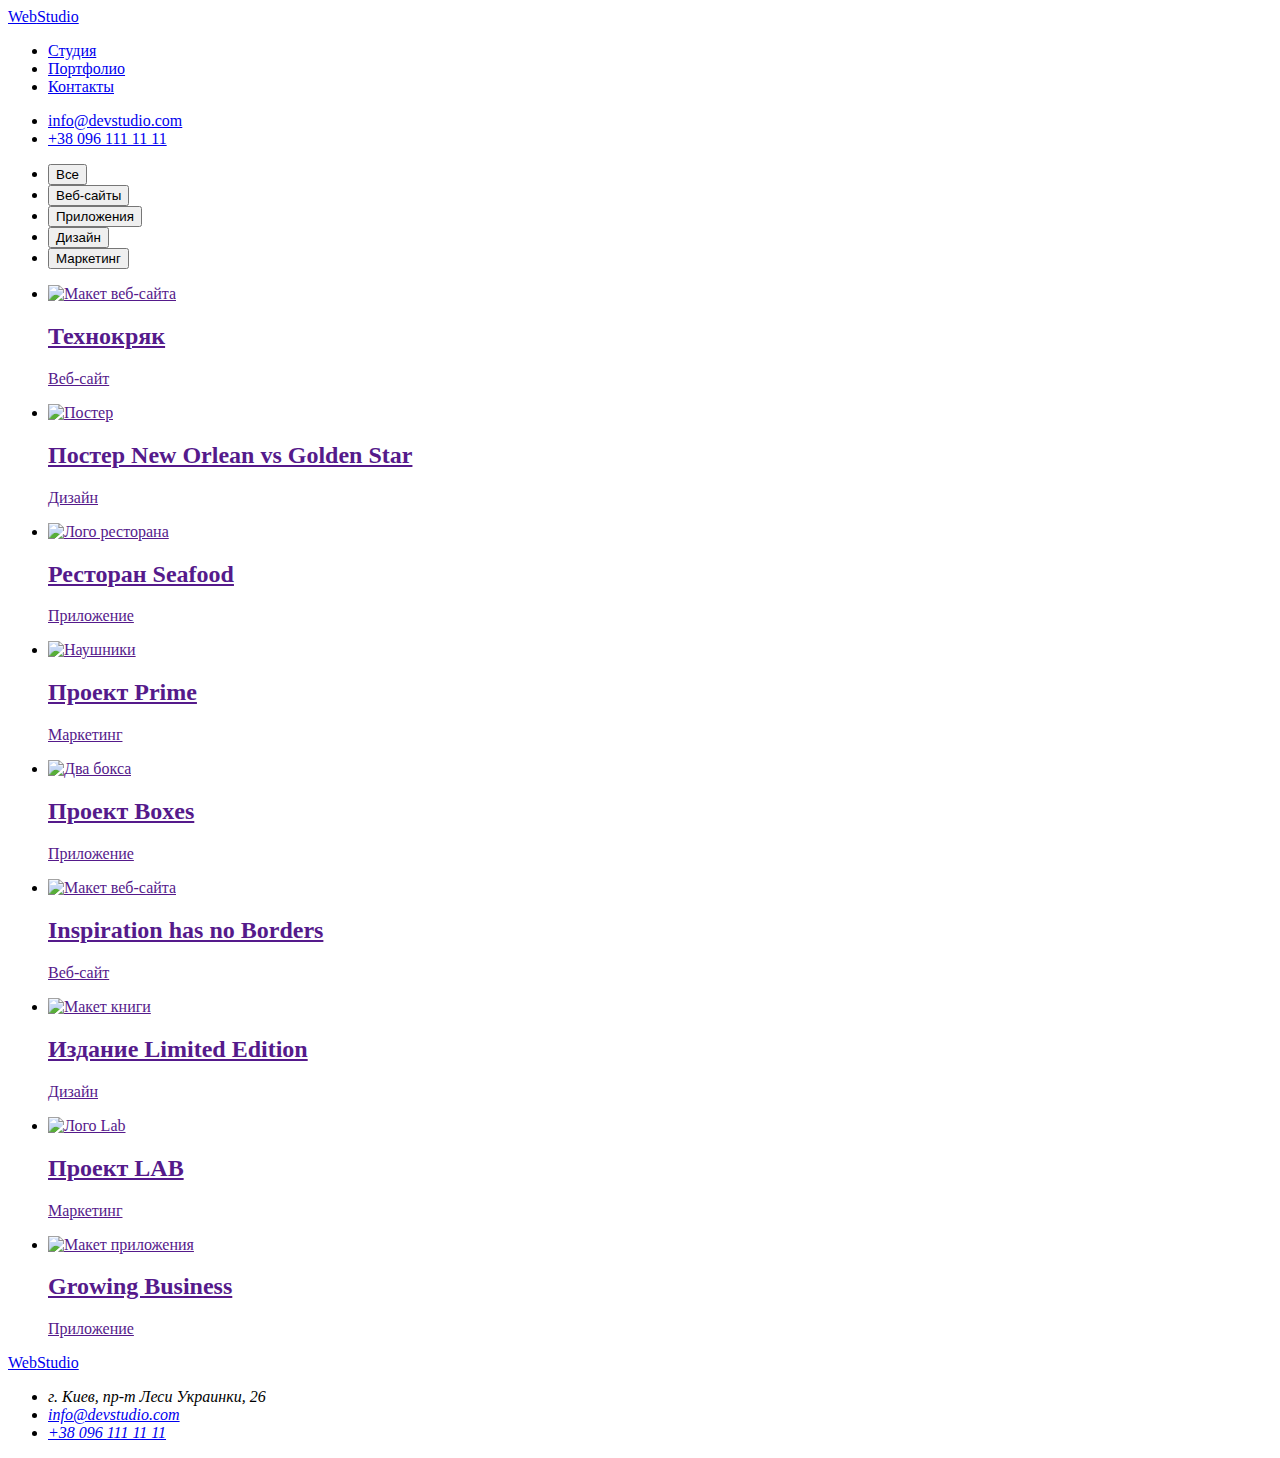
==== portfolio.html @ a86b4941 "problem with the img" ====
<!DOCTYPE html>
<html lang="ru">
<head>
    <meta charset="UTF-8">
    <meta http-equiv="X-UA-Compatible" content="IE=edge">
    <meta name="view" content="width=device-width, initial-scale=1.0">
    <title>portfolio_home_work_3</title>
    <link rel="preconnect" href="https://fonts.googleapis.com">
    <link rel="preconnect" href="https://fonts.gstatic.com" crossorigin>
    <link href="https://fonts.googleapis.com/css2?family=Raleway:wght@700&family=Roboto:wght@400;500;700;900&display=swap"
        rel="stylesheet">
<link rel="stylesheet" href="https://cdnjs.cloudflare.com/ajax/libs/modern-normalize/1.1.0/modern-normalize.min.css"
    integrity="sha512-wpPYUAdjBVSE4KJnH1VR1HeZfpl1ub8YT/NKx4PuQ5NmX2tKuGu6U/JRp5y+Y8XG2tV+wKQpNHVUX03MfMFn9Q=="
    crossorigin="anonymous" referrerpolicy="no-referrer" />
    <link rel="stylesheet" href="./CSS/styles.css">
</head>
<body>

    <!-- Menu section -->
<header class="page-header second">
  <div class="container main-nav"> 
        <nav class="main-nav">
            <a href="./index.html" class="logo">Web<span class="logo black-color">Studio</span> </a>
            <ul class="list site-nav">
                <li class="item">
                    <a href="./index.html" class="link">Студия</a>
                </li>
                <li class="item">
                    <a href="./folio.html" class="link current">Портфолио</a>
                </li>
                <li class="item">
                    <a href="/Контакты" class="link">Контакты</a>
                </li>
            </ul>
        </nav>
        <ul class="list contact-header link">
            <li class="item"><a href="mailto:info@devstudio.com" class="link">info@devstudio.com</a></li>
            <li class="item"><a href="tel:+380961111111" class="link">+38 096 111 11 11</a></li>
        </ul>
 </div>  
</header>
    <!--Main section-->
    <main class="section">
      <section class=""> 
      <div class="container list-button">
       <!--Button section-->
        <ul class="list list-button">
            <li class="item"><button type="button" class="button link">Все</button></li>
            <li class="item"><button type="button" class="button link">Веб-сайты</button></li>
            <li class="item"><button type="button" class="button link">Приложения</button></li>
            <li class="item"><button type="button" class="button link">Дизайн</button></li>
            <li class="item"><button type="button" class="button link">Маркетинг</button></li>
       </ul>
       </div>

       <!--Link section-->
       <div class="container">
           
       <ul class="list-link">

            <li class="item-card">
                <article class="card">
                    <div class="card-thumb">
                <a href="" class="list"><img src="./images/img_portfolio/portfolio_img_1.jpg" 
                alt="Макет веб-сайта" width="370" height="294">  
                    </div>
                    <div class="card-content">
                <h2 class="link-title">Технокряк</h2>
                <p class="link-list text">Веб-сайт</p></a>
                    </div>
                </article>
            </li>
                
            <li class="item-card">
                <article class="card">
                    <div class="card-thumb">
                <a href="" class="list"><img src="./images/img_portfolio/portfolio_img_2.jpg"
                alt="Постер" width="370" height="294">
                    </div>
                    <div class="card-content">
                <h2 class="link-title">Постер New Orlean vs Golden Star</h2>
                <p class="link-list text">Дизайн</p></a>
                    </div>
                </article>
            </li>

            <li class="item-card">
                <article class="card">
                    <div class="card-thumb">
                <a href="" class="list"><img src="./images/img_portfolio/portfolio_img_3.jpg" 
                alt="Лого ресторана" width="370" height="294">
                    </div>
                    <div class="card-content">
                <h2 class="link-title">Ресторан Seafood</h2>
                <p class="link-list text">Приложение</p></a>
                    </div>
                </article>
            </li>

            <li class="item-card">
                <article class="card">
                    <div class="card-thumb">
                <a href="" class="list"><img src="./images/img_portfolio/portfolio_img_4.jpg" 
                alt="Наушники" width="370" height="294">
                    </div>
                    <div class="card-content">
                <h2 class="link-title">Проект Prime</h2>
                <p class="link-list text">Маркетинг</p></a>
                    </div>
                </article>
            </li>

            <li class="item-card">
                <article class="card">
                    <div class="card-thumb">
                <a href="" class="list"><img src="./images/img_portfolio/portfolio_img_5.jpg" 
                alt="Два бокса" width="370" height="294">
                    </div>
                    <div class="card-content">
                <h2 class="link-title">Проект Boxes</h2>
                <p class="link-list text">Приложение</p></a>
                    </div>
                </article>
            </li>

            <li class="item-card">
                <article class="card">
                    <div class="card-thumb">
                <a href="" class="list"><img src="./images/img_portfolio/portfolio_img_6.jpg" 
                alt="Макет веб-сайта" width="370" height="294">
                    </div>
                    <div class="card-content">
                <h2 class="link-title">Inspiration has no Borders</h2>
                <p class="link-list text">Веб-сайт</p></a>
                    </div>
                </article>
            </li>

            <li class="item-card">
                <article class="card">
                    <div class="card-thumb">
                <a href="" class="list"><img src="./images/img_Portfolio/portfolio_img_7.jpg" 
                alt="Макет книги" width="370" height="294">
                    </div>
                    <div class="card-content">
                <h2 class="link-title">Издание Limited Edition</h2>
                <p class="link-list text">Дизайн</p></a>
                    </div>
                </article>
            </li>

            <li class="item-card">
                <article class="card">
                    <div class="card-thumb">
                <a href="" class="list"><img src="./images/img_Portfolio/portfolio_img_8.jpg" 
                alt="Лого Lab" width="370" height="294">
                    </div>
                    <div class="card-content">
                <h2 class="link-title">Проект LAB</h2>
                <p class="link-list text">Маркетинг</p></a>
                    </div>
                </article>
            </li>

            <li class="item-card">
                <article class="card">
                    <div class="card-thumb">
                <a href="" class="list"><img src="./images/img_portfolio/portfolio_img_9.jpg" 
                alt="Макет приложения" width="370" height="294">
                    </div>
                    <div class="card-content">
                <h2 class="link-title">Growing Business</h2>
                <p class="link-list text">Приложение</p></a>
                </div>
                </article>
            </li>
        </ul> 
        </div>
     </section>
    </main>  

    <!--Footer section-->
    <footer class="footer-color">
        <div class="container">
        <a href="./index.html" class="logo footer">Web<span class="logo white-color">Studio</span></a>
        <address>
            <ul class="footer-title list">
                <li class="item">
                    г. Киев, пр-т Леси Украинки, 26
                </li>
                <li class="item">
                    <a class="footer-title-second link" href="mailto:info@devstudio.com"><span class="activ link">info@devstudio.com</span></a>
                </li>
                <li class="item">
                    <a class="footer-title-second link" href="tel:+380961111111"><span class="activ link">+38 096 111 11 11</span></a>
                </li>
            </ul>
        </address>
        </div>
    </footer>
</div>
</body>
</html>
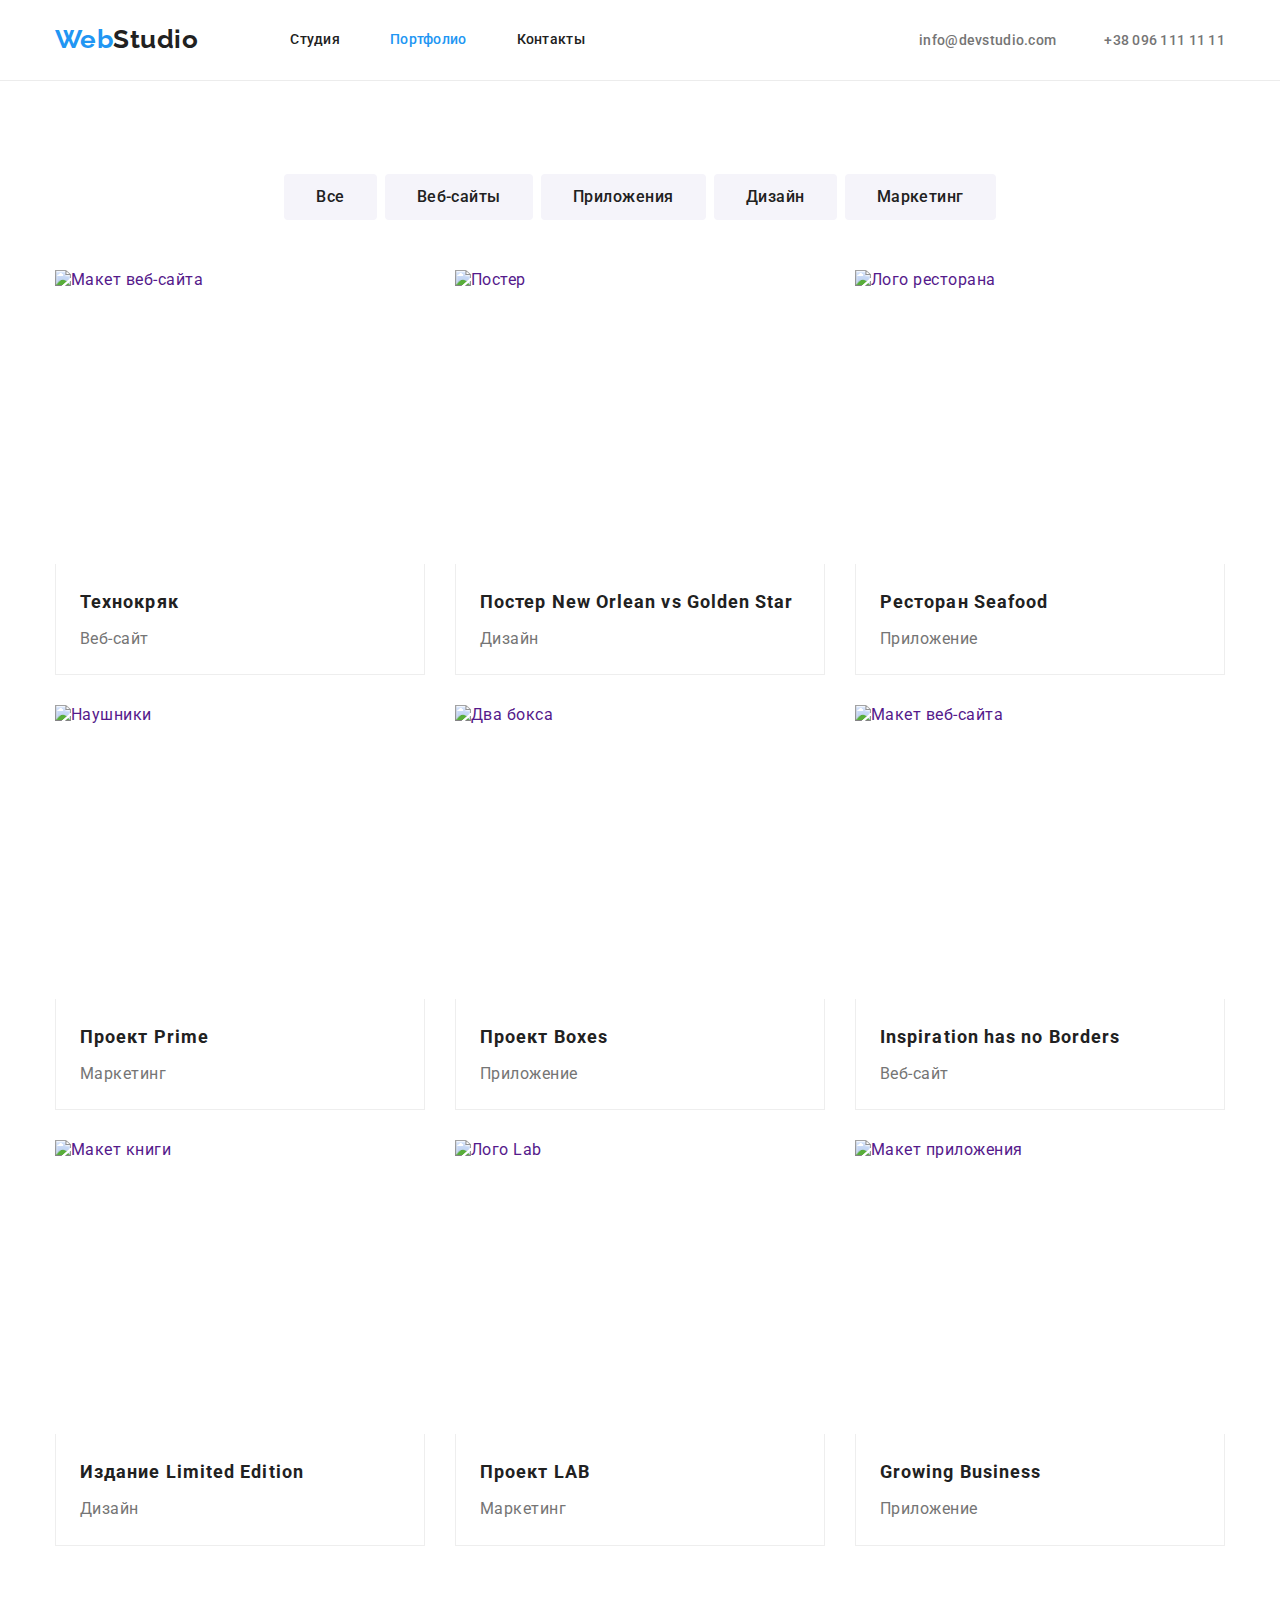
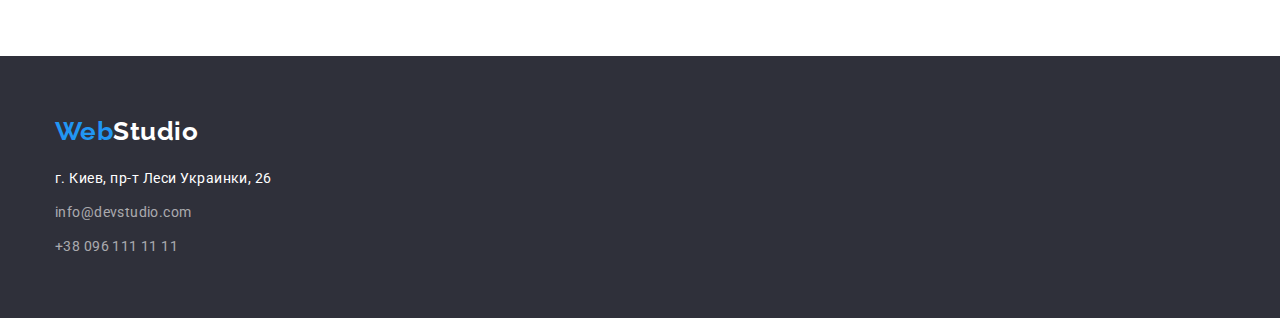
==== commit 765d8248: "new" ====
--- a/portfolio.html
+++ b/portfolio.html
@@ -14,9 +14,10 @@
     crossorigin="anonymous" referrerpolicy="no-referrer" />
     <link rel="stylesheet" href="./CSS/styles.css">
 </head>
+
 <body>
 
-    <!-- Menu section -->
+ <!-- Menu section -->
 <header class="page-header second">
   <div class="container main-nav"> 
         <nav class="main-nav">
@@ -39,11 +40,13 @@
         </ul>
  </div>  
 </header>
+
     <!--Main section-->
     <main class="section">
       <section class=""> 
       <div class="container list-button">
-       <!--Button section-->
+
+    <!--Button section-->
         <ul class="list list-button">
             <li class="item"><button type="button" class="button link">Все</button></li>
             <li class="item"><button type="button" class="button link">Веб-сайты</button></li>
@@ -53,7 +56,7 @@
        </ul>
        </div>
 
-       <!--Link section-->
+    <!--Link section-->
        <div class="container">
            
        <ul class="list-link">
@@ -199,5 +202,7 @@
         </div>
     </footer>
 </div>
+
 </body>
+
 </html>--- a/CSS/styles.css
+++ b/CSS/styles.css
@@ -0,0 +1,456 @@
+/* gutter 30 px */
+
+/* width 1170 */
+
+:root {
+  --main-color-text: #757575;
+  --second-color-text: #212121;
+  --accent-color-text: #2196f3;
+  --white-color-text: #ffffff;
+  --second-white-color-text: #ffffff99;
+  --bg-gray: #f5f4fa;
+  --dark-bg-color: #2f303a;
+  --black-color: #000000;
+  --grey-border: #eeeeee;
+}
+
+html {
+  box-sizing: border-box;
+}
+*,
+*::before,
+*::after {
+  box-sizing: inherit;
+}
+
+body {
+  background: var(--white-color-text);
+  color: var(--main-color-text);
+  font-family: Roboto, sans-serif;
+  letter-spacing: 0.03em;
+  margin: 0;
+}
+
+h1,
+h2,
+h3,
+h4,
+h5,
+h6,
+p {
+  margin: 0;
+}
+
+img {
+  display: block;
+  max-width: 100%;
+  height: auto;
+}
+
+.section {
+  padding-top: 94px;
+  padding-bottom: 94px;
+}
+
+.list {
+  list-style: none;
+  text-decoration: none;
+  margin: 0px;
+  padding: 0px;
+}
+
+.container {
+  width: 1200px;
+  margin-left: auto;
+  margin-right: auto;
+  padding-left: 15px;
+  padding-right: 15px;
+}
+
+.invisible-text {
+  visibility: hidden;
+  text-align: center;
+}
+
+/* logo */
+
+.logo {
+  color: var(--accent-color-text);
+  font-family: Raleway, sans-serif;
+  font-weight: 700;
+  font-size: 26px;
+  line-height: 1.2;
+  text-decoration: none;
+}
+.logo.black-color {
+  color: var(--second-color-text);
+}
+.logo.white-color {
+  color: var(--white-color-text);
+}
+
+/* button */
+
+.button {
+  color: var(--second-color-text);
+  background-color: var(--bg-gray);
+  font-family: inherit;
+  font-weight: 500;
+  font-size: 16px;
+  line-height: 1.6;
+  letter-spacing: 0.03em;
+  border-radius: 4px;
+  padding: 10px 32px;
+  margin: 0px;
+  min-width: 73px;
+
+  cursor: pointer;
+  border: none;
+  display: inline-block;
+}
+
+.button.link:hover,
+.button.link:focus,
+.button.link.current {
+  background-color: var(--accent-color-text);
+  color: var(--white-color-text);
+}
+
+.button.primary {
+  background-color: var(--accent-color-text);
+  color: var(--white-color-text);
+  font-weight: 700;
+  font-size: 16px;
+  line-height: 1.8;
+  display: flex;
+  letter-spacing: 0.06em;
+  text-align: center;
+  margin: 0 auto;
+}
+
+.button.secondary {
+  color: var(--second-color-text);
+  background-color: var(--bg-gray);
+}
+
+/* page header */
+
+.page-header {
+  background-color: var(--white-color-text);
+}
+
+.page-header.general {
+  outline: 1px solid #ffffff;
+}
+
+.page-header.second {
+  outline: 1px solid #ececec;
+}
+
+/* main nav  */
+
+.main-nav {
+  display: flex;
+  align-items: center;
+  justify-content: space-around;
+}
+
+/* site navigation */
+
+.site-nav {
+  display: flex;
+  margin-left: 92px;
+}
+.site-nav .link {
+  display: block;
+  padding-top: 32px;
+  padding-bottom: 32px;
+
+  color: var(--second-color-text);
+  font-weight: 500;
+  font-size: 14px;
+  line-height: 1.14;
+  letter-spacing: 0.02em;
+  text-decoration: none;
+}
+.site-nav .link:hover,
+.site-nav .link:focus,
+.site-nav .link.current {
+  color: var(--accent-color-text);
+}
+
+/* alt_way: .site-nav .item + .item {
+  margin-left: 50px;
+}*/
+
+.site-nav > .item:not(:last-child) {
+  margin-right: 50px;
+}
+
+.contact-header {
+  display: flex;
+  margin-left: auto;
+}
+
+.list.contact-header.link .item:not(:last-child) {
+  margin-right: 48px;
+}
+
+.contact-header .link {
+  color: var(--main-color-text);
+  font-weight: 500;
+  font-size: 14px;
+  line-height: 1.14;
+  letter-spacing: 0.02em;
+  text-decoration: none;
+  margin: 0px;
+
+  padding-top: 32px;
+  padding-bottom: 32px;
+}
+.contact-header .link:hover,
+.contact-header .link:focus {
+  color: var(--accent-color-text);
+}
+
+/* section */
+
+.section-title {
+  color: var(--second-color-text);
+  font-weight: 700;
+  font-size: 36px;
+  line-height: 1.2;
+  text-decoration: none;
+  margin-top: 0px;
+  margin-bottom: 50px;
+  text-align: center;
+}
+.section-title.subtitle {
+  font-size: 14px;
+  line-height: 1.14;
+  text-align: left;
+  text-transform: uppercase;
+  margin-bottom: 10px;
+}
+
+/* main section */
+
+.bg-color {
+  background-color: var(--dark-bg-color);
+  padding-top: 200px;
+  padding-bottom: 200px;
+}
+.main-section-title {
+  padding: 0px;
+  margin: 0px;
+  margin-bottom: 30px;
+  color: var(--white-color-text);
+  font-weight: 900;
+  font-size: 44px;
+  line-height: 1.36;
+  text-align: center;
+  letter-spacing: 0.06em;
+  text-transform: uppercase;
+}
+
+/* section benefits */
+
+.section-benefits {
+  margin-bottom: 94px;
+}
+
+.list-benefits {
+  display: flex;
+  flex-wrap: wrap;
+
+  margin-left: -30px;
+}
+
+.list-benefits > .item {
+  flex-basis: calc(100% / 4 - 30px);
+  margin-left: 30px;
+}
+
+/*.list-benefits .item:not(:last-child) {
+  margin-right: 30px;
+}*/
+
+/* section what we do */
+.what-we-do {
+  display: flex;
+
+  margin: 0px;
+  padding: 0px;
+  list-style: none;
+  text-decoration: none;
+
+  margin-left: -30px;
+}
+
+.what-we-do > .item {
+  text-align: center;
+
+  flex-basis: calc(100% / 3 - 30px);
+  margin-left: 30px;
+}
+
+/* section team */
+
+.section-team {
+  background-color: var(--bg-gray);
+  padding-top: 94px;
+  padding-bottom: 94px;
+}
+
+.team-face {
+  display: flex;
+  flex-wrap: wrap;
+
+  list-style: none;
+  text-decoration: none;
+
+  margin: 0px;
+  padding: 0px;
+
+  margin-left: -30px;
+}
+
+.team-face > .item {
+  text-align: center;
+
+  flex-basis: calc(100% / 4 - 30px);
+  margin-left: 30px;
+
+  border-radius: 4px;
+}
+
+.card-team {
+  padding-bottom: 30px;
+  padding-top: 30px;
+  background-color: white;
+  border-radius: 0px 0px 4px 4px;
+}
+
+.section-title.name {
+  font-size: 14px;
+  line-height: 1.14;
+  text-align: center;
+  text-transform: uppercase;
+  margin-bottom: 10px;
+}
+.face {
+  overflow: visible;
+}
+
+/* section link */
+
+.list-button {
+  display: flex;
+
+  margin-left: auto;
+  margin-right: auto;
+
+  text-align: center;
+}
+
+.list-button .item:not(:last-child) {
+  margin-right: 8px;
+}
+
+/* link-card section */
+
+.link-title {
+  color: var(--second-color-text);
+  text-decoration: none;
+  font-weight: 700;
+  font-size: 18px;
+  line-height: 2;
+  letter-spacing: 0.06em;
+  margin-bottom: 4px;
+}
+.link-list.text {
+  color: var(--main-color-text);
+  text-decoration: none;
+  font-size: 16px;
+  line-height: 1.9;
+}
+
+.card {
+}
+
+.card-thumb {
+}
+
+.item-card {
+}
+
+.card-content {
+  border: solid var(--grey-border) 1px;
+  border-top: hidden;
+
+  padding: 20px 24px 20px 24px;
+}
+
+/* links */
+
+.list-link {
+  display: flex;
+  flex-wrap: wrap;
+
+  list-style: none;
+  padding: 0;
+  margin-top: 20px;
+  margin-left: -30px;
+}
+
+.list-link > .item-card {
+  flex-basis: calc(100% / 3 - 30px);
+
+  margin-left: 30px;
+  margin-top: 30px;
+}
+
+/* features */
+.feature-list.text {
+  font-size: 14px;
+  line-height: 1.7;
+
+  font-weight: 400;
+  letter-spacing: 0.03em;
+  text-align: left;
+}
+
+/* footer */
+.footer-color {
+  background-color: var(--dark-bg-color);
+  padding-top: 60px;
+  padding-bottom: 60px;
+}
+
+.footer-title {
+  color: var(--white-color-text);
+  font-style: normal;
+  font-size: 14px;
+  line-height: 1.7;
+
+  margin-top: 20px;
+}
+
+.footer-title-second {
+  color: var(--second-white-color-text);
+  text-decoration: none;
+
+  font-weight: 400;
+  line-height: 24px;
+  letter-spacing: 0.03em;
+  text-align: left;
+}
+
+.footer-title.list .item:not(:last-child) {
+  margin-bottom: 9px;
+}
+
+.activ.link:hover,
+.activ.link:focus {
+  color: var(--accent-color-text);
+}
